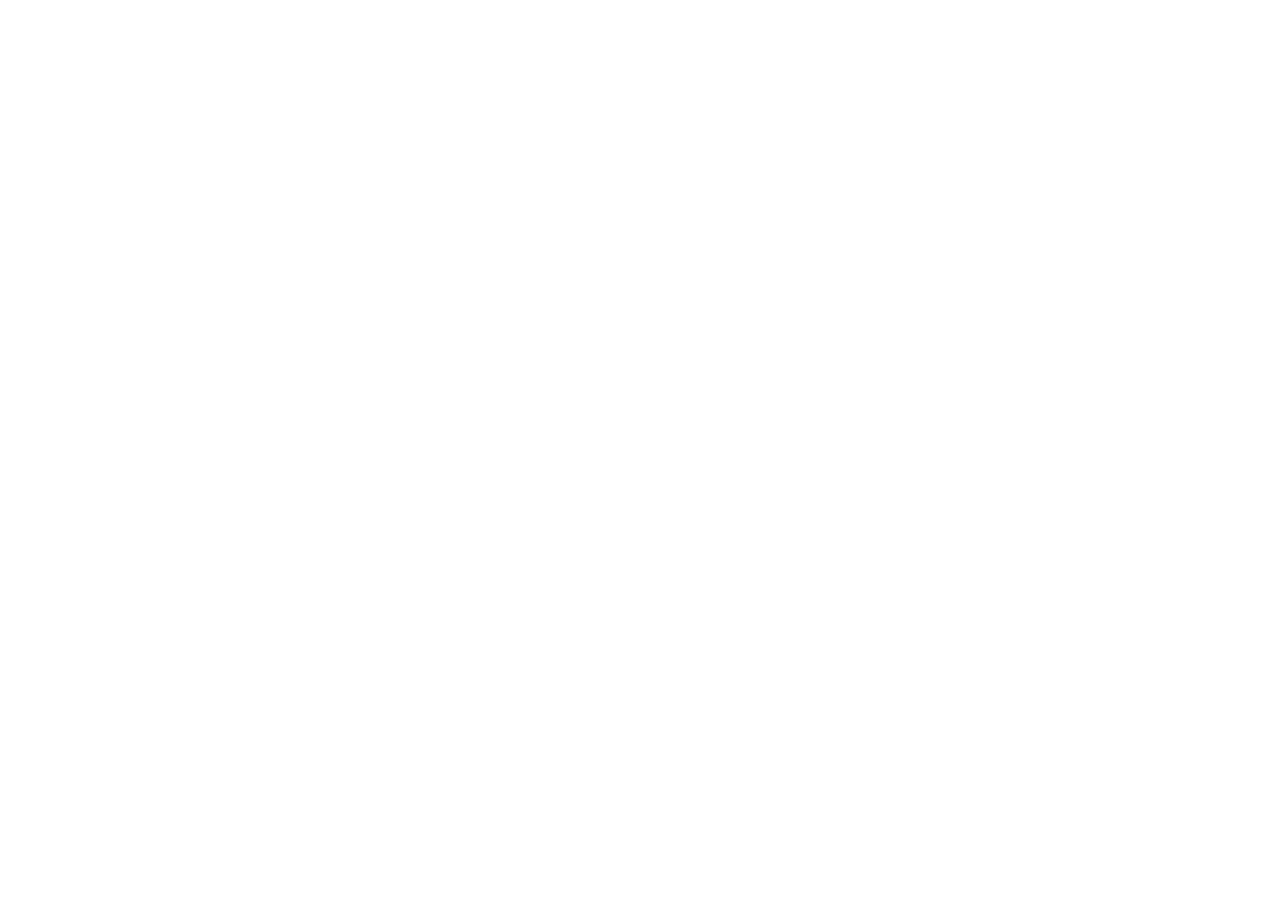
==== index.html @ 4e5485c8 "projektinitialisierung" ====
<!DOCTYPE html>
<html lang="en">

<head>
    <meta charset="UTF-8">
    <meta http-equiv="X-UA-Compatible" content="IE=edge">
    <meta name="viewport" content="width=device-width, initial-scale=1.0">
    <title>Creative Card Shoes</title>
</head>

<body>
    <div></div>
</body>

</html>
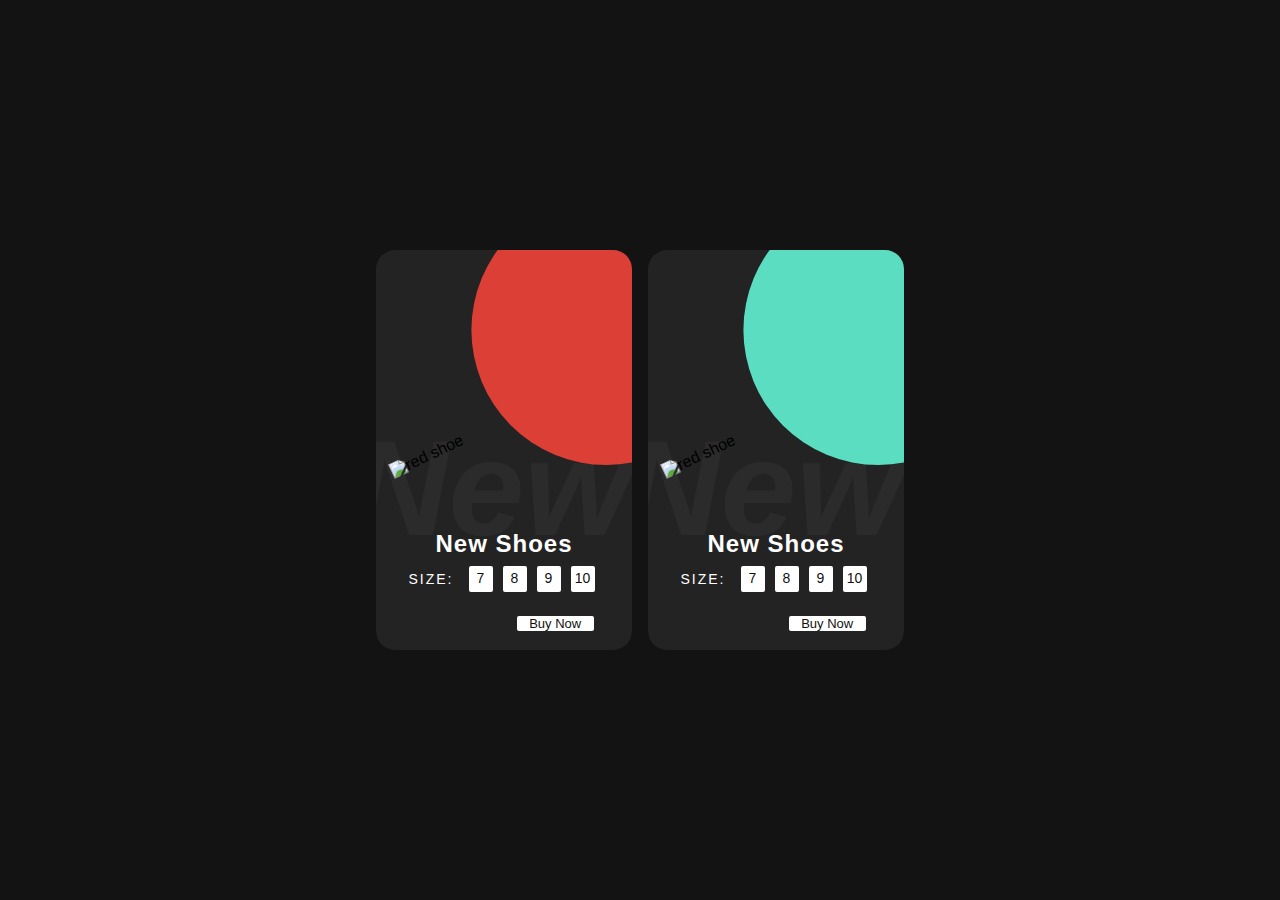
==== commit 9e6566f5: "styling" ====
--- a/index.html
+++ b/index.html
@@ -5,11 +5,55 @@
     <meta charset="UTF-8">
     <meta http-equiv="X-UA-Compatible" content="IE=edge">
     <meta name="viewport" content="width=device-width, initial-scale=1.0">
+    <link rel="stylesheet" href="/style.css">
     <title>Creative Card Shoes</title>
 </head>
 
 <body>
-    <div></div>
+    <div>
+        <div class="container">
+            <div class="card">
+                <div class="imgBx">
+                    <img src="/image/1.svg" alt="red shoe ">
+                </div>
+                <div class="contentBx">
+                    <h2>New Shoes</h2>
+                    <div class="size">
+                        <h3>Size:</h3>
+                        <span>7</span>
+                        <span>8</span>
+                        <span>9</span>
+                        <span>10</span>
+                    </div>
+
+                    <div class="link">
+                        <a href="#">Buy Now</a>
+                    </div>
+
+
+                </div>
+            </div>
+            <div class="card-green">
+                <div class="imgBx">
+                    <img src="/image/2.svg" alt="red shoe ">
+                </div>
+                <div class="contentBx">
+                    <h2>New Shoes</h2>
+                    <div class="size">
+                        <h3>Size:</h3>
+                        <span>7</span>
+                        <span>8</span>
+                        <span>9</span>
+                        <span>10</span>
+                    </div>
+
+                    <div class="link">
+                        <a href="#">Buy Now</a>
+                    </div>
+                </div>
+            </div>
+        </div>
+    </div>
 </body>
 
 </html>--- a/style.css
+++ b/style.css
@@ -0,0 +1,187 @@
+* {
+  margin: 0;
+  padding: 0;
+  font-family: Verdana, Geneva, Tahoma, sans-serif;
+}
+
+img {
+  width: 15.5rem;
+  margin-top: -2rem;
+  /*   border: 2px rgb(127, 25, 42) solid; */
+}
+
+body {
+  display: flex;
+  justify-content: center;
+  align-items: center;
+  min-height: 100vh;
+  background-color: #131313;
+}
+
+.container {
+  /*  position: relative; */
+  display: flex;
+  gap: 1rem;
+}
+
+.container .card,
+.container .card-green {
+  position: relative;
+  width: 16rem;
+  height: 25rem;
+  background-color: #232323;
+  border-radius: 1.2rem;
+  overflow: hidden;
+}
+
+.container .card:before,
+.container .card-green:before {
+  content: "";
+  position: absolute;
+  top: 0;
+  left: 0;
+  width: 100%;
+  height: 100%;
+  background: #db3f35;
+  clip-path: circle(135px at 90% 20%);
+  transition: 0.5s ease-in-out;
+}
+.container .card-green:before {
+  background-color: #5bddc2;
+}
+
+.container .card:hover:before,
+.container .card-green:hover:before {
+  clip-path: circle(300px at 80% -20%);
+}
+
+.container .card:after,
+.container .card-green:after {
+  content: "New";
+  position: absolute;
+  top: 40%;
+  font-size: 8.5em;
+  left: -10%;
+  font-weight: 800;
+  font-style: italic;
+  color: rgba(255, 255, 255, 0.04);
+}
+
+.container .card .imgBx,
+.container .card-green .imgBx {
+  position: absolute;
+  top: 50%;
+  transform: translateY(-50%);
+  z-index: 10000;
+  width: 100%;
+  height: 13.7rem;
+  /* transition: 0, 5s; */
+}
+
+.container .card:hover .imgBx,
+.container .card-green:hover .imgBx {
+  top: 0;
+  transform: translateY(0);
+  transition: 1s;
+}
+
+.container .card .imgBx img,
+.container .card-green .imgBx img {
+  position: absolute;
+  top: 50%;
+  left: 50%;
+  transform: translate(-50%, -40%) rotate(-25deg);
+}
+
+.container .card .contentBx,
+.container .card-green .contentBx {
+  position: absolute;
+  bottom: 0;
+  width: 100%;
+  height: 7.5rem;
+  text-align: center;
+  transition: 1s;
+  z-index: 10;
+}
+.container .card:hover .contentBx,
+.container .card-green:hover .contentBx {
+  height: 210px;
+}
+
+.container .card .contentBx h2,
+.container .card-green .contentBx h2 {
+  position: relative;
+  font-weight: 600;
+  letter-spacing: 1px;
+  color: #fff;
+}
+
+.container .card .contentBx .size,
+.container .card-green .contentBx .size {
+  display: flex;
+  justify-content: center;
+  align-items: center;
+  padding: 8px 20px;
+  transition: 0.5s;
+}
+
+.container .card .contentBx .size h3,
+.container .card-green .contentBx .size h3 {
+  color: #fff;
+  font-weight: 300;
+  font-size: 14px;
+  text-transform: uppercase;
+  letter-spacing: 2px;
+  margin-right: 10px;
+}
+
+.container .card .contentBx .size span,
+.container .card-green .contentBx .size span {
+  width: 1.5rem;
+  height: 1.6rem;
+  text-align: center;
+  line-height: 1.6rem;
+  font-size: 14px;
+  display: inline-block;
+  color: #111;
+  background: #fff;
+  border-radius: 2px;
+  margin: 0 5px;
+  transition: 0.5s;
+  cursor: pointer;
+}
+
+.container .card .contentBx .size span:hover {
+  background: #db3f35;
+}
+
+.container .card-green .contentBx .size span:hover {
+  background: #5bddc2;
+}
+
+.container .card .contentBx .link,
+.container .card-green .contentBx .link {
+  position: relative;
+  background: #fff;
+  border-radius: 2px;
+  width: 30%;
+  left: 55%;
+  top: 1rem;
+  font-size: small;
+  text-decoration: none;
+  transition: none;
+  transform: none;
+}
+a {
+  text-decoration: none;
+}
+a:link {
+  color: #111;
+}
+.container .card .contentBx .link:hover {
+  background-color: #db3f35;
+}
+
+.container .card-green .contentBx .link:hover {
+  background-color: #5bddc2;
+}
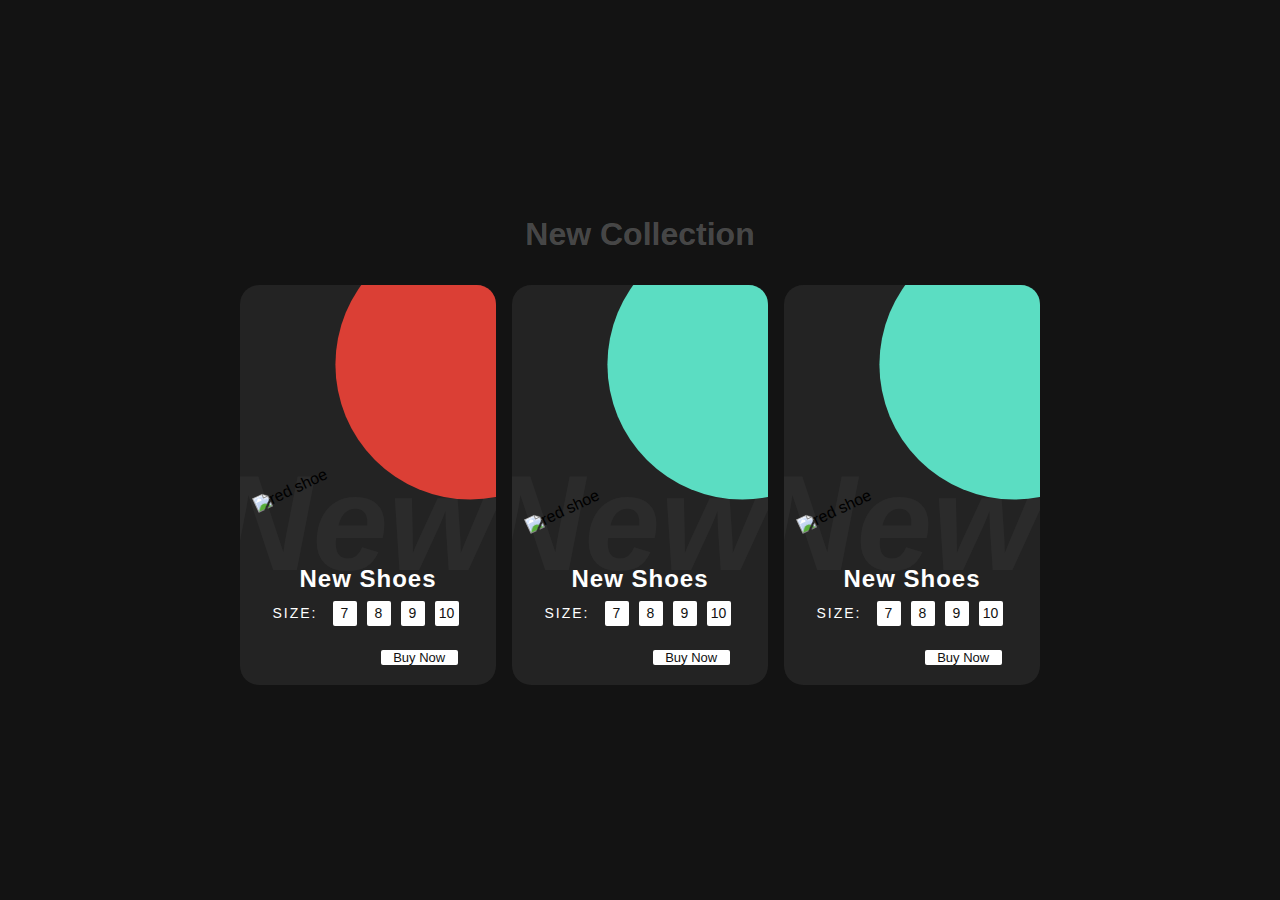
==== commit 627170c5: "third-card" ====
--- a/index.html
+++ b/index.html
@@ -11,6 +11,9 @@
 
 <body>
     <div>
+        <h1>
+            New Collection
+        </h1>
         <div class="container">
             <div class="card">
                 <div class="imgBx">
@@ -52,6 +55,25 @@
                     </div>
                 </div>
             </div>
+            <div class="card-green">
+                <div class="imgBx">
+                    <img src="/image/2.svg" alt="red shoe ">
+                </div>
+                <div class="contentBx">
+                    <h2>New Shoes</h2>
+                    <div class="size">
+                        <h3>Size:</h3>
+                        <span>7</span>
+                        <span>8</span>
+                        <span>9</span>
+                        <span>10</span>
+                    </div>
+
+                    <div class="link">
+                        <a href="#">Buy Now</a>
+                    </div>
+                </div>
+            </div>
         </div>
     </div>
 </body>
--- a/style.css
+++ b/style.css
@@ -6,8 +6,15 @@
 
 img {
   width: 15.5rem;
+}
+
+.card img {
   margin-top: -2rem;
   /*   border: 2px rgb(127, 25, 42) solid; */
+}
+
+.card-green img {
+  margin-top: -0.7rem;
 }
 
 body {
@@ -17,7 +24,12 @@
   min-height: 100vh;
   background-color: #131313;
 }
-
+h1 {
+  display: flex;
+  justify-content: center;
+  margin-bottom: 2rem;
+  color: rgba(255, 255, 255, 0.243);
+}
 .container {
   /*  position: relative; */
   display: flex;
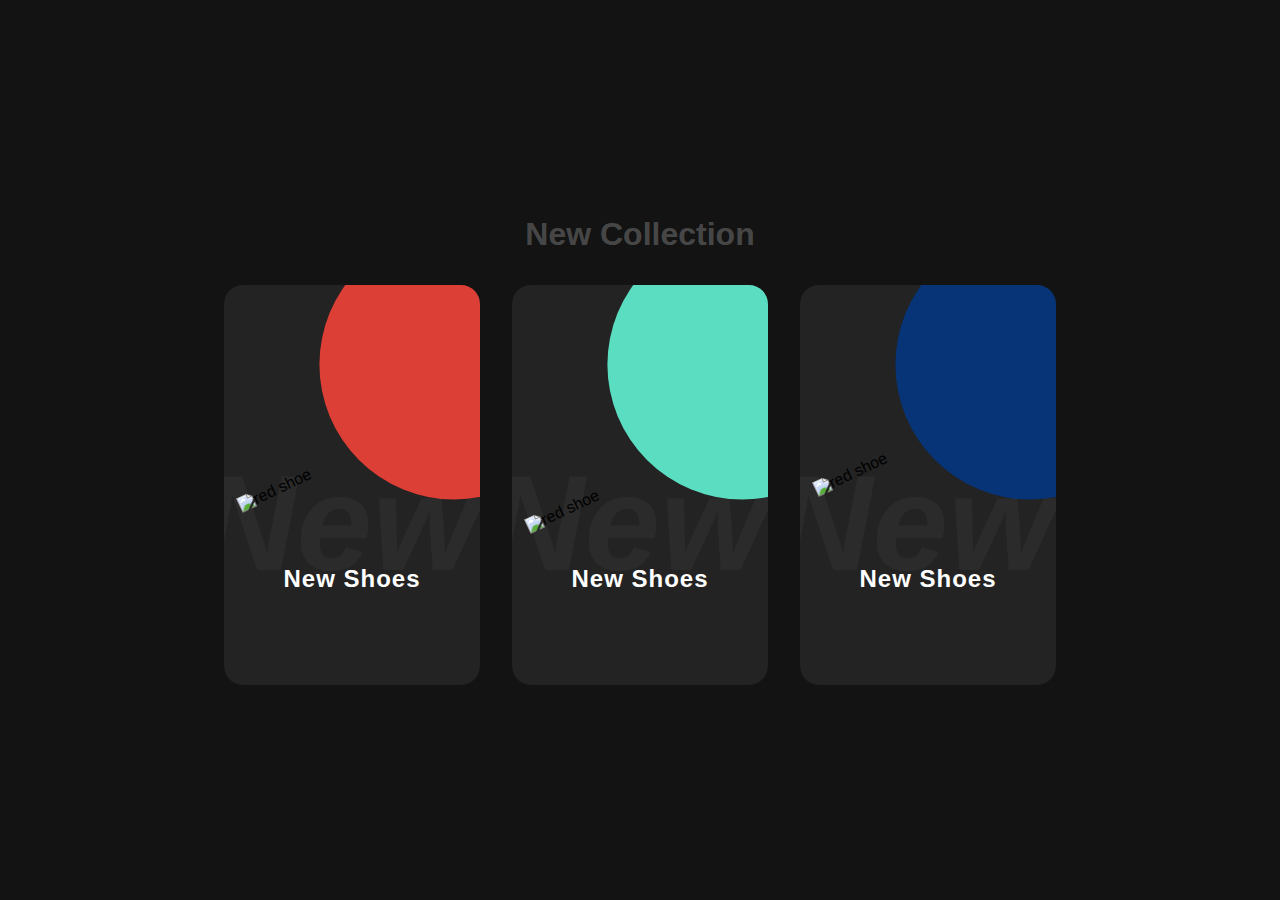
==== commit 61b19934: "cardFinalized" ====
--- a/index.html
+++ b/index.html
@@ -17,7 +17,7 @@
         <div class="container">
             <div class="card">
                 <div class="imgBx">
-                    <img src="/image/1.svg" alt="red shoe ">
+                    <img src="/image/readShoe.svg" alt="red shoe ">
                 </div>
                 <div class="contentBx">
                     <h2>New Shoes</h2>
@@ -38,7 +38,7 @@
             </div>
             <div class="card-green">
                 <div class="imgBx">
-                    <img src="/image/2.svg" alt="red shoe ">
+                    <img src="/image/greenShoe.svg" alt="red shoe ">
                 </div>
                 <div class="contentBx">
                     <h2>New Shoes</h2>
@@ -55,9 +55,9 @@
                     </div>
                 </div>
             </div>
-            <div class="card-green">
+            <div class="card-blue">
                 <div class="imgBx">
-                    <img src="/image/2.svg" alt="red shoe ">
+                    <img src="/image/blueShoe.svg" alt="red shoe ">
                 </div>
                 <div class="contentBx">
                     <h2>New Shoes</h2>
--- a/style.css
+++ b/style.css
@@ -33,21 +33,23 @@
 .container {
   /*  position: relative; */
   display: flex;
-  gap: 1rem;
+  gap: 2rem;
 }
 
 .container .card,
-.container .card-green {
+.container .card-green,
+.container .card-blue {
   position: relative;
   width: 16rem;
   height: 25rem;
-  background-color: #232323;
+  background: #232323;
   border-radius: 1.2rem;
   overflow: hidden;
 }
 
 .container .card:before,
-.container .card-green:before {
+.container .card-green:before,
+.container .card-blue:before {
   content: "";
   position: absolute;
   top: 0;
@@ -56,19 +58,25 @@
   height: 100%;
   background: #db3f35;
   clip-path: circle(135px at 90% 20%);
-  transition: 0.5s ease-in-out;
+  transition: 1s ease-in-out;
 }
 .container .card-green:before {
-  background-color: #5bddc2;
+  background: #5bddc2;
+}
+
+.container .card-blue:before {
+  background: #073476;
 }
 
 .container .card:hover:before,
-.container .card-green:hover:before {
+.container .card-green:hover:before,
+.container .card-blue:hover:before {
   clip-path: circle(300px at 80% -20%);
 }
 
 .container .card:after,
-.container .card-green:after {
+.container .card-green:after,
+.container .card-blue:after {
   content: "New";
   position: absolute;
   top: 40%;
@@ -80,25 +88,36 @@
 }
 
 .container .card .imgBx,
-.container .card-green .imgBx {
+.container .card-green .imgBx,
+.container .card-blue .imgBx {
   position: absolute;
   top: 50%;
   transform: translateY(-50%);
   z-index: 10000;
   width: 100%;
   height: 13.7rem;
-  /* transition: 0, 5s; */
+  transition: 1s;
+}
+
+.container .card-blue .imgBx {
+  top: 38%;
 }
 
 .container .card:hover .imgBx,
-.container .card-green:hover .imgBx {
+.container .card-green:hover .imgBx,
+.container .card-blue:hover .imgBx {
   top: 0;
   transform: translateY(0);
   transition: 1s;
 }
 
+.container .card-blue:hover .imgBx {
+  top: -12%;
+}
+
 .container .card .imgBx img,
-.container .card-green .imgBx img {
+.container .card-green .imgBx img,
+.container .card-blue .imgBx img {
   position: absolute;
   top: 50%;
   left: 50%;
@@ -106,39 +125,44 @@
 }
 
 .container .card .contentBx,
-.container .card-green .contentBx {
+.container .card-green .contentBx,
+.container .card-blue .contentBx {
   position: absolute;
   bottom: 0;
   width: 100%;
   height: 7.5rem;
   text-align: center;
-  transition: 1s;
+  transition: 0.5s;
   z-index: 10;
 }
 .container .card:hover .contentBx,
-.container .card-green:hover .contentBx {
-  height: 210px;
+.container .card-green:hover .contentBx,
+.container .card-blue:hover .contentBx {
+  height: 13.5rem;
 }
 
 .container .card .contentBx h2,
-.container .card-green .contentBx h2 {
+.container .card-green .contentBx h2,
+.container .card-blue .contentBx h2 {
   position: relative;
+  height: 7.5rem;
   font-weight: 600;
   letter-spacing: 1px;
   color: #fff;
 }
 
 .container .card .contentBx .size,
-.container .card-green .contentBx .size {
+.container .card-green .contentBx .size,
+.container .card-blue .contentBx .size {
   display: flex;
   justify-content: center;
   align-items: center;
-  padding: 8px 20px;
-  transition: 0.5s;
+  /* padding: 8px 10px; */
 }
 
 .container .card .contentBx .size h3,
-.container .card-green .contentBx .size h3 {
+.container .card-green .contentBx .size h3,
+.container .card-blue .contentBx .size h3 {
   color: #fff;
   font-weight: 300;
   font-size: 14px;
@@ -148,7 +172,8 @@
 }
 
 .container .card .contentBx .size span,
-.container .card-green .contentBx .size span {
+.container .card-green .contentBx .size span,
+.container .card-blue .contentBx .size span {
   width: 1.5rem;
   height: 1.6rem;
   text-align: center;
@@ -163,22 +188,27 @@
   cursor: pointer;
 }
 
-.container .card .contentBx .size span:hover {
+.container .card .contentBx span:hover {
   background: #db3f35;
 }
 
-.container .card-green .contentBx .size span:hover {
+.container .card-green .contentBx span:hover {
   background: #5bddc2;
 }
 
+.container .card-blue .contentBx span:hover {
+  background: #073476;
+}
+
 .container .card .contentBx .link,
-.container .card-green .contentBx .link {
+.container .card-green .contentBx .link,
+.container .card-blue .contentBx .link {
   position: relative;
   background: #fff;
   border-radius: 2px;
   width: 30%;
   left: 55%;
-  top: 1rem;
+  top: 2rem;
   font-size: small;
   text-decoration: none;
   transition: none;
@@ -187,13 +217,22 @@
 a {
   text-decoration: none;
 }
-a:link {
+
+a:visited {
   color: #111;
 }
+
+a:active {
+  color: white;
+}
 .container .card .contentBx .link:hover {
-  background-color: #db3f35;
+  background: #db3f35;
 }
 
 .container .card-green .contentBx .link:hover {
-  background-color: #5bddc2;
-}
+  background: #5bddc2;
+}
+
+.container .card-blue .contentBx .link:hover {
+  background: #073476;
+}
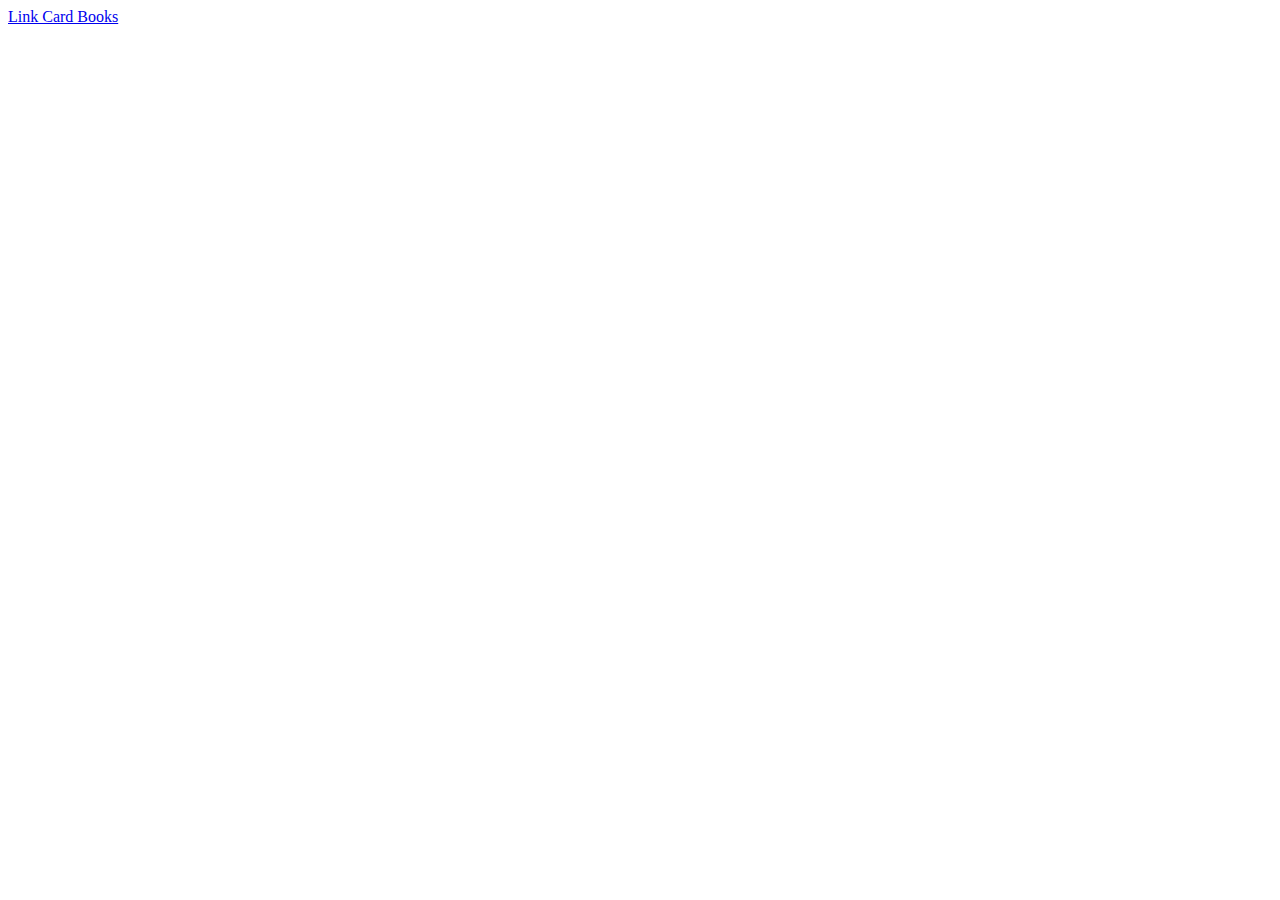
==== commit 7a206caa: "links" ====
--- a/index.html
+++ b/index.html
@@ -5,77 +5,11 @@
     <meta charset="UTF-8">
     <meta http-equiv="X-UA-Compatible" content="IE=edge">
     <meta name="viewport" content="width=device-width, initial-scale=1.0">
-    <link rel="stylesheet" href="/style.css">
-    <title>Creative Card Shoes</title>
+    <title>Creative Cards</title>
 </head>
 
 <body>
-    <div>
-        <h1>
-            New Collection
-        </h1>
-        <div class="container">
-            <div class="card">
-                <div class="imgBx">
-                    <img src="/image/readShoe.svg" alt="red shoe ">
-                </div>
-                <div class="contentBx">
-                    <h2>New Shoes</h2>
-                    <div class="size">
-                        <h3>Size:</h3>
-                        <span>7</span>
-                        <span>8</span>
-                        <span>9</span>
-                        <span>10</span>
-                    </div>
-
-                    <div class="link">
-                        <a href="#">Buy Now</a>
-                    </div>
-
-
-                </div>
-            </div>
-            <div class="card-green">
-                <div class="imgBx">
-                    <img src="/image/greenShoe.svg" alt="red shoe ">
-                </div>
-                <div class="contentBx">
-                    <h2>New Shoes</h2>
-                    <div class="size">
-                        <h3>Size:</h3>
-                        <span>7</span>
-                        <span>8</span>
-                        <span>9</span>
-                        <span>10</span>
-                    </div>
-
-                    <div class="link">
-                        <a href="#">Buy Now</a>
-                    </div>
-                </div>
-            </div>
-            <div class="card-blue">
-                <div class="imgBx">
-                    <img src="/image/blueShoe.svg" alt="red shoe ">
-                </div>
-                <div class="contentBx">
-                    <h2>New Shoes</h2>
-                    <div class="size">
-                        <h3>Size:</h3>
-                        <span>7</span>
-                        <span>8</span>
-                        <span>9</span>
-                        <span>10</span>
-                    </div>
-
-                    <div class="link">
-                        <a href="#">Buy Now</a>
-                    </div>
-                </div>
-            </div>
-        </div>
-    </div>
+    <a href="/cardBooks/index.html" target="_blank" rel="noopener noreferrer">Link Card Books</a>
 </body>
 
 </html>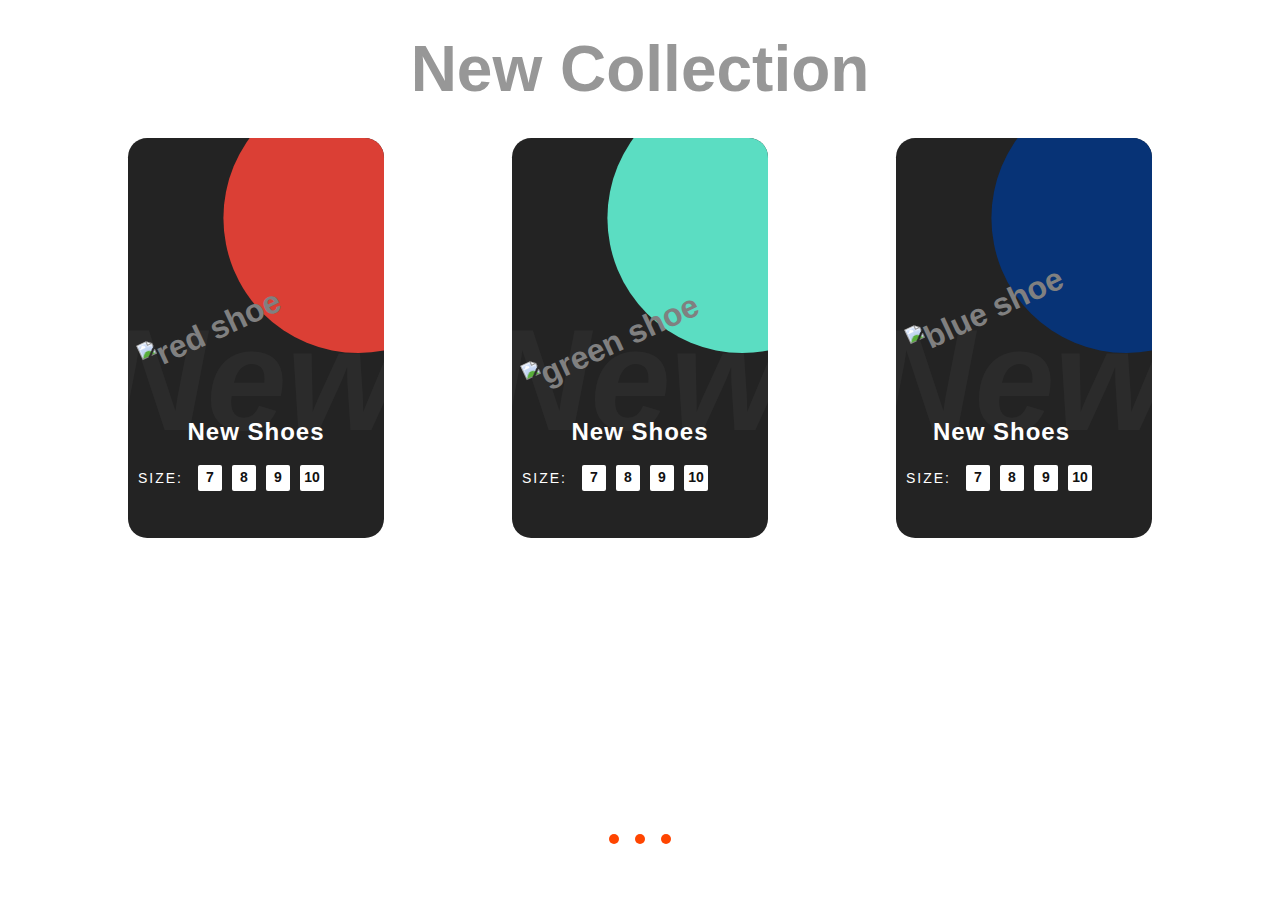
==== commit bf78adfb: "mediaQueries" ====
--- a/index.html
+++ b/index.html
@@ -5,11 +5,150 @@
     <meta charset="UTF-8">
     <meta http-equiv="X-UA-Compatible" content="IE=edge">
     <meta name="viewport" content="width=device-width, initial-scale=1.0">
+    <link rel="stylesheet" href="styleGlobal.css">
+    <link rel="stylesheet" href="styleShoes.css">
+    <link rel="stylesheet" href="styleBooks.css">
     <title>Creative Cards</title>
 </head>
 
 <body>
-    <a href="/cardBooks/index.html" target="_blank" rel="noopener noreferrer">Link Card Books</a>
+    <div class="carousel">
+        <div class="carouselItem buttonSelected">
+            <div>
+                <h1 class="titleShoes">
+                    New Collection
+                </h1>
+                <div class="container">
+                    <div class="card">
+                        <div class="imgBx">
+                            <img src="/readShoe.svg" alt="red shoe ">
+                        </div>
+                        <div class="contentBx">
+                            <h2>New Shoes</h2>
+                            <div class="size">
+                                <h3>Size:</h3>
+                                <span>7</span>
+                                <span>8</span>
+                                <span>9</span>
+                                <span>10</span>
+                            </div>
+
+                            <div class="link">
+                                <a href="#">Buy Now</a>
+                            </div>
+
+
+                        </div>
+                    </div>
+                    <div class="card-green">
+                        <div class="imgBx">
+                            <img src="/greenShoe.svg" alt="green shoe ">
+                        </div>
+                        <div class="contentBx">
+                            <h2>New Shoes</h2>
+                            <div class="size">
+                                <h3>Size:</h3>
+                                <span>7</span>
+                                <span>8</span>
+                                <span>9</span>
+                                <span>10</span>
+                            </div>
+
+                            <div class="link">
+                                <a href="#">Buy Now</a>
+                            </div>
+                        </div>
+                    </div>
+                    <div class="card-blue">
+                        <div class="imgBx">
+                            <img src="/blueShoe.svg" alt="blue shoe ">
+                        </div>
+                        <div class="contentBx">
+
+                            <div class="size">
+                                <h2>New Shoes</h2>
+                                <h3>Size:</h3>
+                                <span>7</span>
+                                <span>8</span>
+                                <span>9</span>
+                                <span>10</span>
+                            </div>
+
+                            <div class="link">
+                                <a href="#">Buy Now</a>
+                            </div>
+                        </div>
+                    </div>
+                </div>
+            </div>
+        </div>
+        <div class="carouselItem">
+
+            <h1 class="titleBook">New Books</h1>
+            <div class="container"> <!-- centralizar -->
+                <div class="box">
+                    <div class="bookBanner">
+
+                        <div class="text">
+                            <h1>Das Licht in uns</h1>
+                            <p>
+                                Lorem ipsum, dolor sit amet consectetur adipisicing elit. Minus est in pariatur? Nisi
+                                totam
+                                fugit architecto expedita reprehenderit labore neque iure hic! Ipsum animi fuga ratione
+                                aut
+                                reprehenderit labore neque iure hic! Ipsum animi fuga ratione autoptio laboriosam
+                                maiores?
+                            </p>
+                            <button>Kaufen</button>
+                        </div>
+
+                    </div>
+                    <img src="/michelleObama.svg" alt="Das Licht in uns, Michelle Obama">
+
+                </div>
+
+                <div class="box">
+                    <div class="bookBanner">
+                        <div class="text">
+                            <h1>Das Kind in dir muss Heimat Finden</h1>
+                            <p>
+                                Lorem ipsum, dolor sit amet consectetur adipisicing elit. Minus est in pariatur? Nisi
+                                totam
+                                fugit architecto expedita reprehenderit labore neque iure hic! Ipsum animi fuga ratione
+                                aut
+                                reprehenderit labore neque iure hic! Ipsum animi fuga ratione autoptio laboriosam
+                                maiores?
+                            </p>
+                            <button>Kaufen</button>
+                        </div>
+                    </div>
+                    <img src="/stefanieStahl.svg" alt="">
+                </div>
+
+                <div class="box">
+                    <div class="bookBanner">
+                        <div class="text">
+                            <h1>Was für immer mir gehört</h1>
+                            <p>
+                                Lorem ipsum, dolor sit amet consectetur adipisicing elit. Minus est in pariatur? Nisi
+                                totam
+                                fugit architecto expedita reprehenderit labore neque iure hic! Ipsum animi fuga ratione
+                                aut
+                                reprehenderit labore neque iure hic! Ipsum animi fuga ratione autoptio laboriosam
+                                maiores?
+                            </p>
+                            <button>Kaufen</button>
+                        </div>
+                    </div>
+                    <img src="/mayaAngelou.svg" alt="">
+                </div>
+            </div>
+        </div>
+        <div class="carouselItem"> Surprise</div>
+
+    </div>
+
+    <script src="script.js"></script>
 </body>
 
 </html>--- a/styleGlobal.css
+++ b/styleGlobal.css
@@ -0,0 +1,72 @@
+* {
+  margin: 0;
+  padding: 0;
+  font-family: Verdana, Geneva, Tahoma, sans-serif;
+}
+
+body {
+  /*   display: flex;
+  justify-content: center;
+  align-items: center;
+  min-height: 100vh; */
+}
+
+.container .carousel {
+  display: flex;
+  justify-content: space-evenly;
+  flex-wrap: wrap;
+}
+
+.carousel {
+  /*  position: relative; */
+}
+
+.carouselItem {
+  height: 90vh;
+  /* background: gray; */
+  padding: 1em;
+  font-family: "Quicksand", sans-serif;
+  font-weight: bold;
+  font-size: 2em;
+  color: gray;
+  display: none;
+}
+
+.buttonSelected {
+  display: block;
+}
+
+.carouselNav {
+  width: 100%;
+  padding: 20px 0;
+  position: absolute;
+  bottom: 2rem;
+  left: 0;
+  text-align: center;
+  cursor: pointer;
+}
+
+.button {
+  width: 10px;
+  height: 10px;
+  display: inline-block;
+  background: orangered;
+  border-radius: 50%;
+  margin: 0 0.5rem;
+}
+
+.button:hover {
+  background: blueviolet;
+}
+
+@media (max-width: 895px) {
+  .carouselNav {
+    bottom: -25rem;
+  }
+}
+
+@media (max-width: 575px) {
+  .carouselNav {
+    bottom: -36rem;
+  }
+}
--- a/styleShoes.css
+++ b/styleShoes.css
@@ -0,0 +1,239 @@
+img {
+  width: 15.5rem;
+}
+
+.card img {
+  margin-top: -2rem;
+  /*   border: 2px rgb(127, 25, 42) solid; */
+}
+
+.card-green img {
+  margin-top: -0.7rem;
+}
+
+/* body {
+  background-color: #131313;
+} */
+
+.titleShoes {
+  display: flex;
+  justify-content: center;
+  margin-bottom: 2rem;
+  color: rgba(84, 84, 84, 0.606);
+}
+.container {
+  /*  position: relative; */
+  display: flex;
+  justify-content: space-evenly;
+  flex-wrap: wrap;
+  gap: 2rem;
+}
+
+.container .card,
+.container .card-green,
+.container .card-blue {
+  position: relative;
+  width: 16rem;
+  height: 25rem;
+  background: #232323;
+  border-radius: 1.2rem;
+  overflow: hidden;
+}
+
+.container .card:before,
+.container .card-green:before,
+.container .card-blue:before {
+  content: "";
+  position: absolute;
+  top: 0;
+  left: 0;
+  width: 100%;
+  height: 100%;
+  background: #db3f35;
+  clip-path: circle(135px at 90% 20%);
+  transition: 1s ease-in-out;
+}
+.container .card-green:before {
+  background: #5bddc2;
+}
+
+.container .card-blue:before {
+  background: #073376;
+}
+
+.container .card:hover:before,
+.container .card-green:hover:before,
+.container .card-blue:hover:before {
+  clip-path: circle(300px at 80% -20%);
+}
+
+.container .card:after,
+.container .card-green:after,
+.container .card-blue:after {
+  content: "New";
+  position: absolute;
+  top: 40%;
+  font-size: 4.5em;
+  left: -10%;
+  font-weight: 800;
+  font-style: italic;
+  color: rgba(255, 255, 255, 0.04);
+}
+
+.container .card .imgBx,
+.container .card-green .imgBx,
+.container .card-blue .imgBx {
+  position: absolute;
+  top: 50%;
+  transform: translateY(-50%);
+  z-index: 10000;
+  width: 100%;
+  height: 13.7rem;
+  transition: 1s;
+}
+
+.container .card-blue .imgBx {
+  top: 38%;
+}
+
+.container .card:hover .imgBx,
+.container .card-green:hover .imgBx,
+.container .card-blue:hover .imgBx {
+  top: 0;
+  transform: translateY(0);
+  transition: 1s;
+}
+
+.container .card-blue:hover .imgBx {
+  top: -12%;
+}
+
+.container .card .imgBx img,
+.container .card-green .imgBx img,
+.container .card-blue .imgBx img {
+  position: absolute;
+  top: 50%;
+  left: 50%;
+  transform: translate(-50%, -40%) rotate(-25deg);
+}
+
+.container .card .contentBx,
+.container .card-green .contentBx,
+.container .card-blue .contentBx {
+  position: absolute;
+  bottom: 0;
+  width: 100%;
+  height: 7.5rem;
+  text-align: center;
+  transition: 0.5s;
+  z-index: 10;
+}
+.container .card:hover .contentBx,
+.container .card-green:hover .contentBx,
+.container .card-blue:hover .contentBx {
+  height: 13.5rem;
+}
+
+.container .card .contentBx h2,
+.container .card-green .contentBx h2,
+.container .card-blue .contentBx h2 {
+  position: absolute;
+  width: 100%;
+  height: 7.5rem;
+  font-weight: 600;
+  font-size: 1.5rem;
+  letter-spacing: 1px;
+  color: #fff;
+}
+
+.container .card .contentBx .size,
+.container .card-green .contentBx .size,
+.container .card-blue .contentBx .size {
+  display: flex;
+  justify-content: center;
+  align-items: center;
+  padding: 8px 10px;
+}
+
+.container .card .contentBx .size h3,
+.container .card-green .contentBx .size h3,
+.container .card-blue .contentBx .size h3 {
+  color: #fff;
+  font-weight: 300;
+  font-size: 14px;
+  text-transform: uppercase;
+  letter-spacing: 2px;
+  margin-right: 10px;
+}
+
+.container .card .contentBx .size span,
+.container .card-green .contentBx .size span,
+.container .card-blue .contentBx .size span {
+  width: 1.5rem;
+  height: 1.6rem;
+  text-align: center;
+  line-height: 1.6rem;
+  font-size: 14px;
+  display: inline-block;
+  color: #111;
+  background: #fff;
+  border-radius: 2px;
+  margin: 0 5px;
+  transition: 0.5s;
+  cursor: pointer;
+}
+
+.container .card .contentBx span:hover,
+.container .card .contentBx .link:hover {
+  background: #db3f35;
+}
+
+.container .card-green .contentBx span:hover,
+.container .card-green .contentBx .link:hover {
+  background: #5bddc2;
+}
+
+.container .card-blue .contentBx span:hover,
+.container .card-blue .contentBx .link:hover {
+  background: #073476;
+}
+
+.container .card .contentBx .link,
+.container .card-green .contentBx .link,
+.container .card-blue .contentBx .link {
+  position: absolute;
+  background: #fff;
+  border-radius: 4px;
+  width: 23%;
+  left: 55%;
+  top: 10rem;
+  font-size: small;
+  text-decoration: none;
+  align-items: center;
+  transition: none;
+  transform: none;
+  padding: 0.2rem;
+}
+a {
+  text-decoration: none;
+}
+
+a:visited {
+  color: #111;
+}
+
+a:active {
+  color: white;
+}
+/* .container .card .contentBx .link:hover {
+  background: #db3f35;
+} */
+
+/* .container .card-green .contentBx .link:hover {
+  background: #5bddc2;
+} */
+
+/* .container .card-blue .contentBx .link:hover {
+  background: #073476;
+}
+ */
--- a/styleBooks.css
+++ b/styleBooks.css
@@ -0,0 +1,102 @@
+* {
+  transition: 0.5s;
+}
+
+.container div {
+  display: flex;
+}
+.titleBook {
+  display: flex;
+  justify-content: center;
+  margin-bottom: 2rem;
+  color: rgba(146, 76, 184, 0.606);
+}
+.box {
+  width: 100px;
+  height: 350px;
+  position: relative;
+  margin: 0 5rem;
+  background: whitesmoke;
+}
+
+.box .bookBanner {
+  /*   position: absolute; */
+  width: 100%;
+  height: 100%;
+  background-color: #63388b;
+}
+
+.box img {
+  position: absolute;
+  width: 350px;
+  height: 300px;
+  left: 50%;
+  top: 50%;
+  transform: translate(-50%, -50%);
+  pointer-events: none;
+}
+
+.box .bookBanner:hover ~ img {
+  left: calc(100% - 100px);
+  width: 100px;
+  height: 150px;
+  margin-left: 5rem;
+}
+
+.box:hover {
+  width: 300px;
+}
+
+.bookBanner:hover {
+  border-radius: 1rem;
+  height: 350px;
+}
+
+/* Text */
+
+/* .visibility {
+  opacity: 0;
+} */
+.text {
+  display: flex;
+  flex-direction: column;
+  justify-content: center;
+  color: white;
+  opacity: 0;
+}
+
+.text:hover {
+  opacity: 1;
+}
+
+.text h1 {
+  text-align: center;
+  width: 95%;
+  margin-bottom: 1rem;
+  font-size: 1.5rem;
+}
+
+.text p {
+  width: 65%;
+  margin: 2rem;
+  font-size: 0.8rem;
+}
+
+.text button {
+  width: 30%;
+  margin-left: 58%;
+  text-decoration: none;
+  background: white;
+  color: #63388b;
+  border: 0;
+  border-radius: 5px;
+}
+
+.visibility:hover {
+  visibility: visible;
+}
+
+.text button:hover {
+  background: purple;
+  color: white;
+}
